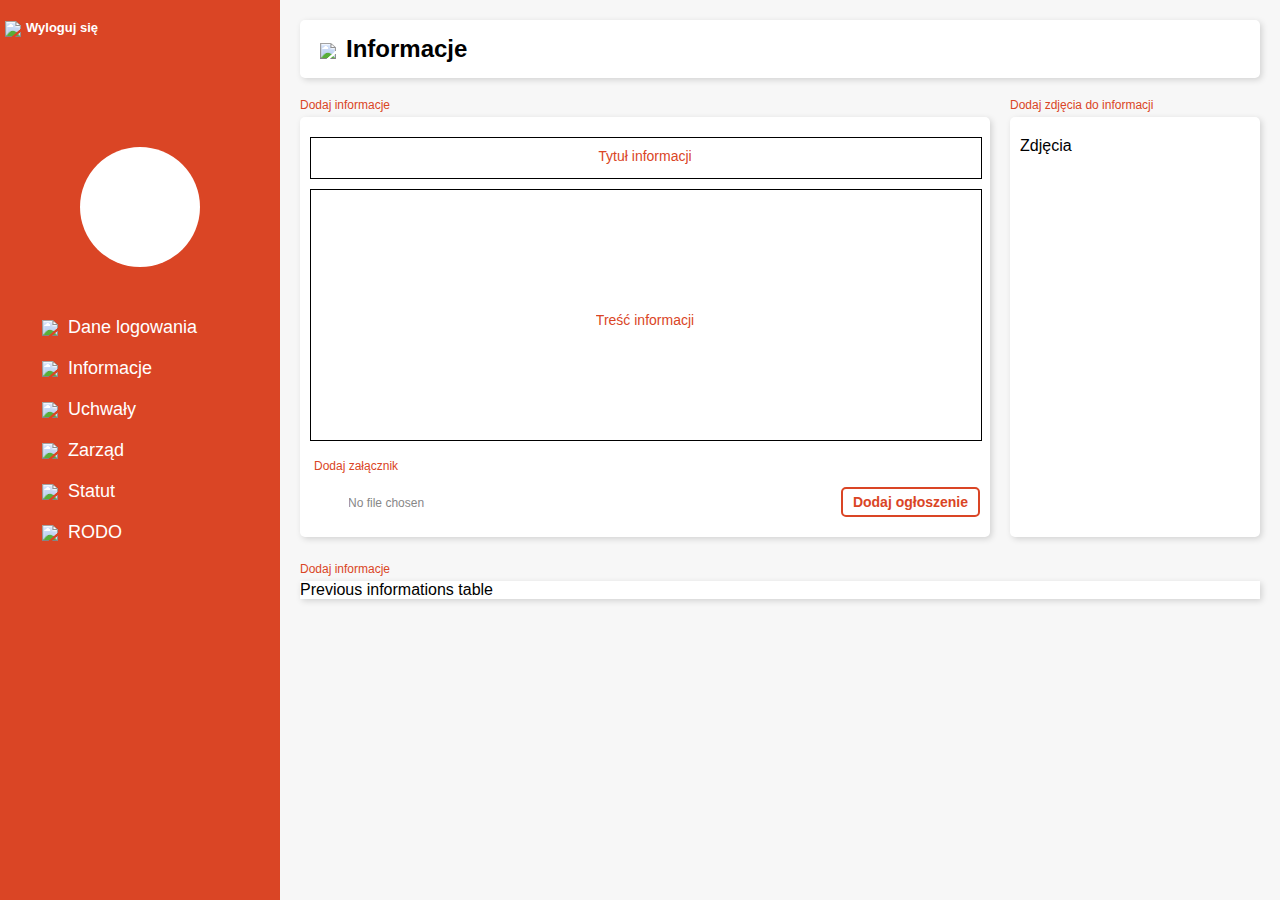
==== ZSW/html/admin-panel.html @ c2b4a00f "Dodałem html'e rodo, walne-zgr, admina i zarzad" ====
<!DOCTYPE html>
<html lang="en">
  <head>
    <meta charset="UTF-8" />
    <meta http-equiv="X-UA-Compatible" content="IE=edge" />
    <meta name="viewport" content="width=device-width, initial-scale=1.0" />
    <link rel="stylesheet" href="../pub/assets/css/admin-css.css" />
    <title>Admin</title>
  </head>
  <body>
    <main>
      <div class="left-menu">
        <div class="button-area">
          <button id="sign-out-button">
            <img src="../pub/assets/image/power-rounded.svg" />Wyloguj się
          </button>
        </div>
        <div class="user-icon"></div>
        <div class="menu">
          <ul>
            <li>
              <a href="#">
                <img src="../pub/assets/image/login-rounded.svg" />Dane
                logowania
              </a>
            </li>
            <li>
              <a href="#">
                <img src="../pub/assets/image/info-menu-icon.svg" />Informacje
              </a>
            </li>
            <li>
              <a href="#">
                <img
                  src="../pub/assets/image/file-text-edit-outline.svg"
                />Uchwały
              </a>
            </li>
            <li>
              <a href="#"
                ><img src="../pub/assets/image/team-line.svg" />Zarząd</a
              >
            </li>
            <li>
              <a href="#"
                ><img src="../pub/assets/image/paper-line.svg" />Statut</a
              >
            </li>
            <li>
              <a href="#"
                ><img src="../pub/assets/image/address-book.svg" />RODO</a
              >
            </li>
          </ul>
        </div>
      </div>
      <div class="main-content">
        <div class="up-navbar">
          <h1>
            <a href="#"
              ><img
                src="../pub/assets/image/arrow-back-circle-outline.svg" /></a
            >Informacje
          </h1>
        </div>
        <div class="box-title">
          <div class="inf-title"><p>Dodaj informacje</p></div>
          <div class="img-title"><p>Dodaj zdjęcia do informacji</p></div>
        </div>
        <div class="information-input-box">
          <div class="informations">
            <form class="form" autocomplete="off" method="post">
              <div class="tytul">
                <input
                  placeholder=" "
                  class="inf-form-input"
                  id="inf-title-input"
                  type="text"
                />
                <label for="inf-title-input" class="inf-form-label"
                  >Tytuł informacji</label
                >
              </div>
              <div class="tytul">
                <textarea
                  placeholder=" "
                  id="inf-text-input"
                  class="inf-form-input"
                  type="text"
                ></textarea>
                <label for="inf-text-input" class="inf-form-label"
                  >Treść informacji</label
                >
              </div>
            </form>
            <div class="attachment">
              <p id="attachment-title">Dodaj załącznik</p>
              <form action="#">
                <input type="file" id="input-attachment" />
                <label class="add-attachment" for="input-attachment"
                  ><img src="../pub/assets/image/pdf-icon-import.svg" alt=""
                /></label>
              </form>
            </div>
            <button id="add-inf">Dodaj ogłoszenie</button>
          </div>
          <div class="images-input-box"><p>Zdjęcia</p></div>
        </div>
        <div class="box-title">
          <div class="inf-title"><p>Dodaj informacje</p></div>
        </div>
        <div class="informations-table-area">
          <div class="informations-table">Previous informations table</div>
        </div>
      </div>
    </main>
  </body>
</html>
---- ZSW/pub/assets/css/admin-css.css ----
:root {
  --color-red: #da4525;
  --color-red-active: #c32b0a;
  --color-black: #1d1d1d;
  --color-grey: #878787;
}

* {
  padding: 0;
  margin: 0;
  overflow-x: hidden;
}

html {
  font-family: "Poppins", sans-serif;
}

body {
  background-color: rgb(247, 247, 247);
  box-sizing: border-box;
}

main {
  display: flex;
  justify-content: center;
}

.left-menu {
  background-color: var(--color-red);
  width: 280px;
  min-width: 280px;
  height: 100vh;
}

.user-icon {
  margin-top: 100px;
  margin: 100px auto 40px auto;
  width: 120px;
  height: 120px;
  border-radius: 50%;
  background-color: white;
}

.menu a {
  padding: 10px 0;
  width: 100%;
  padding-left: 15%;
  cursor: pointer;
  text-decoration: none;
  color: white;
}

.menu a:hover {
  background-color: var(--color-red-active);
}

.menu > ul {
  text-align: left;
  list-style: none;
  width: 100%;
}

.menu > ul > li {
  display: flex;
  justify-content: space-between;
  font-size: 18px;
}

.left-menu img {
  padding-right: 10px;
  vertical-align: middle;
  width: 22px;
}

.button-area img {
  width: 20px;
  padding-right: 5px;
}

#sign-out-button {
  margin: 10px 0 0 5px;
  padding: 10px 0;
  border: transparent;
  color: white;
  font-size: 13px;
  font-weight: bold;
  background-color: transparent;
  transition: 0.2s;
}

#sign-out-button:hover {
  cursor: pointer;
}

.main-content {
  width: 100%;
  height: 100vh;
}

.up-navbar {
  padding: 20px;
  min-width: 550px;
}

.up-navbar h1 {
  border-radius: 5px;
  box-shadow: 2px 2px 6px 0px rgba(0, 0, 0, 15%);
  background-color: white;
  padding: 15px 20px;
  font-size: 24px;
}

.up-navbar h1 img {
  padding-right: 10px;
  vertical-align: middle;
}

.information-input-box {
  display: flex;
  padding: 5px 0 25px 0;
  width: 100%;
}

.informations {
  margin-left: 20px;
  width: 100%;
  min-width: 600px;
  background-color: white;
  box-shadow: 2px 2px 6px 0px rgba(0, 0, 0, 15%);
  border-radius: 5px;
  position: relative;
}

.tytul {
  padding: 0 10px;
  position: relative;
}

.inf-form-input {
  width: 100%;
  border: 1px solid black;
  outline: none;
  resize: none;
}

.inf-form-label {
  font-size: 14px;
  color: var(--color-red);
  position: absolute;
  top: 50%;
  transform: translate(-50%, -30%);
  left: 50%;
  transition: 0.1s;
}

#inf-title-input {
  height: 40px;
  margin: 20px 0 10px 0;
  font-weight: bold;
  font-weight: 20px;
}

#inf-text-input {
  min-height: 250px;
}

.tytul input:focus + label,
.tytul input:not(:placeholder-shown) + label {
  opacity: 0;
}

.tytul textarea:focus + label,
.tytul textarea:not(:placeholder-shown) + label {
  opacity: 0;
}

input[type="file"] {
  margin: 20px 0 10px 35px;
  text-indent: -85px;
  font-size: 12px;
}

.attachment {
  position: relative;
  padding: 14px;
  color: var(--color-grey);
}

#add-inf {
  margin: 20px 10px;
  font-size: 14px;
  font-weight: bold;
  padding: 5px 10px;
  background-color: transparent;
  border-radius: 5px;
  border: 2px solid var(--color-red);
  outline: none;
  position: absolute;
  bottom: 0;
  right: 0;
  color: var(--color-red);
  transition: 0.2s;
}

#add-inf:hover {
  background-color: var(--color-red);
  border: 2px solid transparent;
  color: white;
}

/* #add-inf img {
  padding-right: 5px;
  vertical-align: middle;
} */

#attachment-title {
  font-size: 12px;
  color: var(--color-red);
}

.add-attachment img {
  padding-top: 10px;
  width: 30px;
  cursor: pointer;
  position: absolute;
  top: 58%;
  transform: translateY(-50%);
  left: 10px;
}

.add-attachment {
}

.images-input-box {
  margin: 0 20px;
  width: 230px;
  min-width: 230px;
  background-color: white;
  box-shadow: 2px 2px 6px 0px rgba(0, 0, 0, 15%);
  border-radius: 5px;
  padding: 20px 10px;
}

.informations-table-area {
  padding: 5px 20px 10px 20px;
}

.informations-table {
  width: 100%;
  background-color: white;
  box-shadow: 2px 2px 6px 0px rgba(0, 0, 0, 15%);
}

.box-title {
  display: flex;
  font-size: 12px;
  color: var(--color-red);
  width: 100%;
}

.inf-title {
  margin-left: 20px;
  width: 100%;
  min-width: 620px;
}

.img-title {
  margin: 0 20px;
  width: 230px;
  min-width: 230px;
  padding-right: 20px;
}
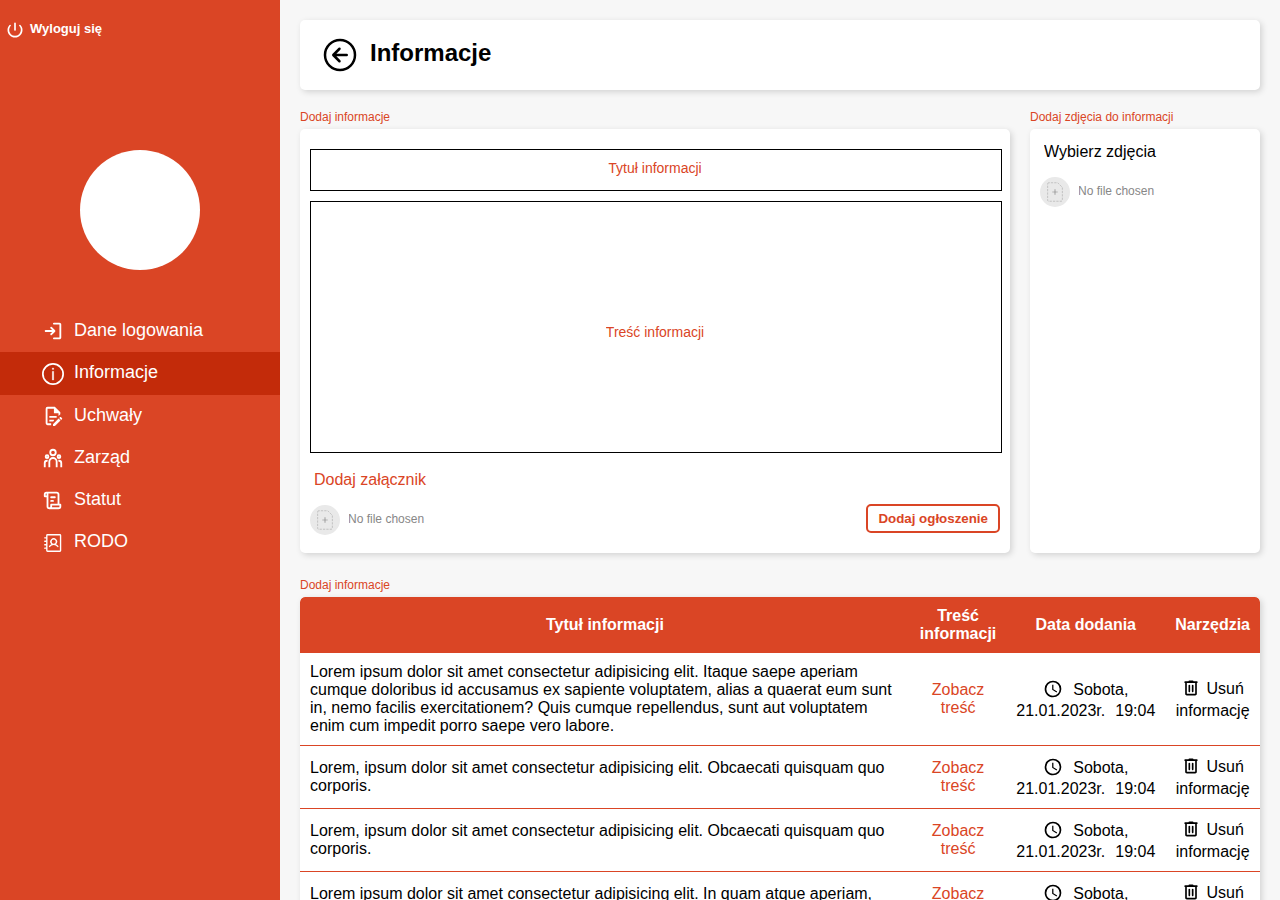
==== commit 60fccb61: "Dodałem html'a admin-panel" ====
--- a/ZSW/html/admin-panel.html
+++ b/ZSW/html/admin-panel.html
@@ -19,35 +19,35 @@
         <div class="menu">
           <ul>
             <li>
-              <a href="#">
+              <a href="#" id="dane-logowania">
                 <img src="../pub/assets/image/login-rounded.svg" />Dane
                 logowania
               </a>
             </li>
             <li>
-              <a href="#">
+              <a href="#" id="informacje">
                 <img src="../pub/assets/image/info-menu-icon.svg" />Informacje
               </a>
             </li>
             <li>
-              <a href="#">
+              <a href="#" id="uchwaly">
                 <img
                   src="../pub/assets/image/file-text-edit-outline.svg"
                 />Uchwały
               </a>
             </li>
             <li>
-              <a href="#"
+              <a href="#" id="zarzad"
                 ><img src="../pub/assets/image/team-line.svg" />Zarząd</a
               >
             </li>
             <li>
-              <a href="#"
+              <a href="#" id="statut"
                 ><img src="../pub/assets/image/paper-line.svg" />Statut</a
               >
             </li>
             <li>
-              <a href="#"
+              <a href="#" id="rodo"
                 ><img src="../pub/assets/image/address-book.svg" />RODO</a
               >
             </li>
@@ -104,13 +104,148 @@
             </div>
             <button id="add-inf">Dodaj ogłoszenie</button>
           </div>
-          <div class="images-input-box"><p>Zdjęcia</p></div>
+          <div class="images-input-box">
+            <div class="attachment">
+              <p id="add-images-text">Wybierz zdjęcia</p>
+              <form action="#">
+                <input type="file" id="input-attachment" />
+                <label class="add-attachment" for="input-attachment"
+                  ><img src="../pub/assets/image/pdf-icon-import.svg" alt=""
+                /></label>
+              </form>
+            </div>
+          </div>
         </div>
         <div class="box-title">
           <div class="inf-title"><p>Dodaj informacje</p></div>
         </div>
         <div class="informations-table-area">
-          <div class="informations-table">Previous informations table</div>
+          <div class="informations-table">
+            <table class="table-output">
+              <thead>
+                <tr>
+                  <th>Tytuł informacji</th>
+                  <th>Treść informacji</th>
+                  <th>Data dodania</th>
+                  <th>Narzędzia</th>
+                </tr>
+              </thead>
+              <tbody>
+                <tr>
+                  <td id="table-inf-titles">
+                    Lorem ipsum dolor sit amet consectetur adipisicing elit.
+                    Itaque saepe aperiam cumque doloribus id accusamus ex
+                    sapiente voluptatem, alias a quaerat eum sunt in, nemo
+                    facilis exercitationem? Quis cumque repellendus, sunt aut
+                    voluptatem enim cum impedit porro saepe vero labore.
+                  </td>
+                  <td><a href="#" id="tresc">Zobacz treść</a></td>
+                  <td id="data">
+                    <img src="../pub/assets/image/clock-outline.svg" />Sobota,
+                    21.01.2023r.<span>19:04</span>
+                  </td>
+                  <td id="usun">
+                    <button>
+                      <img
+                        src="../pub/assets/image/delete-outline-rounded.svg"
+                      />Usuń informację
+                    </button>
+                  </td>
+                </tr>
+                <tr>
+                  <td id="table-inf-titles">
+                    Lorem, ipsum dolor sit amet consectetur adipisicing elit.
+                    Obcaecati quisquam quo corporis.
+                  </td>
+                  <td><a href="#" id="tresc">Zobacz treść</a></td>
+                  <td id="data">
+                    <img src="../pub/assets/image/clock-outline.svg" />Sobota,
+                    21.01.2023r.<span>19:04</span>
+                  </td>
+                  <td id="usun">
+                    <button>
+                      <img
+                        src="../pub/assets/image/delete-outline-rounded.svg"
+                      />Usuń informację
+                    </button>
+                  </td>
+                </tr>
+                <tr>
+                  <td id="table-inf-titles">
+                    Lorem, ipsum dolor sit amet consectetur adipisicing elit.
+                    Obcaecati quisquam quo corporis.
+                  </td>
+                  <td><a href="#" id="tresc">Zobacz treść</a></td>
+                  <td id="data">
+                    <img src="../pub/assets/image/clock-outline.svg" />Sobota,
+                    21.01.2023r.<span>19:04</span>
+                  </td>
+                  <td id="usun">
+                    <button>
+                      <img
+                        src="../pub/assets/image/delete-outline-rounded.svg"
+                      />Usuń informację
+                    </button>
+                  </td>
+                </tr>
+                <tr>
+                  <td id="table-inf-titles">
+                    Lorem ipsum dolor sit amet consectetur adipisicing elit. In
+                    quam atque aperiam, labore nam suscipit.
+                  </td>
+                  <td><a href="#" id="tresc">Zobacz treść</a></td>
+                  <td id="data">
+                    <img src="../pub/assets/image/clock-outline.svg" />Sobota,
+                    21.01.2023r.<span>19:04</span>
+                  </td>
+                  <td id="usun">
+                    <button>
+                      <img
+                        src="../pub/assets/image/delete-outline-rounded.svg"
+                      />Usuń informację
+                    </button>
+                  </td>
+                </tr>
+                <tr>
+                  <td id="table-inf-titles">
+                    Lorem, ipsum dolor sit amet consectetur adipisicing elit.
+                    Obcaecati quisquam quo corporis.
+                  </td>
+                  <td><a href="#" id="tresc">Zobacz treść</a></td>
+                  <td id="data">
+                    <img src="../pub/assets/image/clock-outline.svg" />Sobota,
+                    21.01.2023r.<span>19:04</span>
+                  </td>
+                  <td id="usun">
+                    <button>
+                      <img
+                        src="../pub/assets/image/delete-outline-rounded.svg"
+                      />Usuń informację
+                    </button>
+                  </td>
+                </tr>
+                <tr>
+                  <td id="table-inf-titles">
+                    Lorem ipsum dolor sit amet consectetur adipisicing elit.
+                    Voluptatem facilis provident corrupti pariatur expedita quas
+                    quod autem earum eveniet reiciendis?
+                  </td>
+                  <td><a href="#" id="tresc">Zobacz treść</a></td>
+                  <td id="data">
+                    <img src="../pub/assets/image/clock-outline.svg" />Sobota,
+                    21.01.2023r.<span>19:04</span>
+                  </td>
+                  <td id="usun">
+                    <button>
+                      <img
+                        src="../pub/assets/image/delete-outline-rounded.svg"
+                      />Usuń informację
+                    </button>
+                  </td>
+                </tr>
+              </tbody>
+            </table>
+          </div>
         </div>
       </div>
     </main>
--- a/ZSW/pub/assets/css/admin-css.css
+++ b/ZSW/pub/assets/css/admin-css.css
@@ -3,6 +3,8 @@
   --color-red-active: #c32b0a;
   --color-black: #1d1d1d;
   --color-grey: #878787;
+  --table-row: #f7f7f7;
+  --table-row-odd: #e9e9e9;
 }
 
 * {
@@ -23,6 +25,10 @@
 main {
   display: flex;
   justify-content: center;
+}
+
+#informacje {
+  background-color: var(--color-red-active);
 }
 
 .left-menu {
@@ -188,7 +194,6 @@
 
 #add-inf {
   margin: 20px 10px;
-  font-size: 14px;
   font-weight: bold;
   padding: 5px 10px;
   background-color: transparent;
@@ -206,16 +211,19 @@
   background-color: var(--color-red);
   border: 2px solid transparent;
   color: white;
-}
-
-/* #add-inf img {
-  padding-right: 5px;
-  vertical-align: middle;
-} */
+  cursor: pointer;
+}
 
 #attachment-title {
-  font-size: 12px;
-  color: var(--color-red);
+  color: var(--color-red);
+}
+
+#add-images-text {
+  color: black;
+}
+
+.add-images-btn-area {
+  padding: 0 10px;
 }
 
 .add-attachment img {
@@ -223,12 +231,9 @@
   width: 30px;
   cursor: pointer;
   position: absolute;
-  top: 58%;
+  top: 60%;
   transform: translateY(-50%);
   left: 10px;
-}
-
-.add-attachment {
 }
 
 .images-input-box {
@@ -238,17 +243,6 @@
   background-color: white;
   box-shadow: 2px 2px 6px 0px rgba(0, 0, 0, 15%);
   border-radius: 5px;
-  padding: 20px 10px;
-}
-
-.informations-table-area {
-  padding: 5px 20px 10px 20px;
-}
-
-.informations-table {
-  width: 100%;
-  background-color: white;
-  box-shadow: 2px 2px 6px 0px rgba(0, 0, 0, 15%);
 }
 
 .box-title {
@@ -268,5 +262,79 @@
   margin: 0 20px;
   width: 230px;
   min-width: 230px;
-  padding-right: 20px;
-}
+}
+
+.informations-table-area {
+  padding: 5px 20px 10px 20px;
+}
+
+.informations-table {
+  background-color: white;
+  box-shadow: 2px 2px 6px 0px rgba(0, 0, 0, 15%);
+  overflow-y: auto;
+  overflow-x: auto;
+  border-radius: 5px;
+  max-height: 600px;
+}
+
+.table-output {
+  border-radius: 5px 5px 0 0;
+  width: 100%;
+  border-collapse: collapse;
+  overflow: hidden;
+  text-align: center;
+}
+.table-output thead tr {
+  background-color: var(--color-red);
+  color: white;
+}
+
+#table-inf-titles {
+  text-align: left;
+  width: 800px;
+  min-width: 400px;
+}
+
+#tresc {
+  color: var(--color-red);
+  text-decoration: none;
+}
+
+#data span {
+  padding-left: 10px;
+}
+
+#data img {
+  vertical-align: middle;
+  width: 20px;
+  padding-right: 10px;
+  padding-bottom: 3px;
+}
+
+#usun img {
+  vertical-align: middle;
+  width: 20px;
+  padding-right: 5px;
+  padding-bottom: 4px;
+}
+
+#usun button {
+  background-color: transparent;
+  border: transparent;
+  outline: none;
+  font-size: 16px;
+  cursor: pointer;
+}
+
+.table-output th,
+.table-output td {
+  padding: 10px 10px;
+}
+
+.table-output tbody tr {
+  border-bottom: 1px solid var(--color-red);
+}
+
+.table-output tbody tr:last-of-type {
+  border-bottom: 2px solid var(--color-red-active);
+}
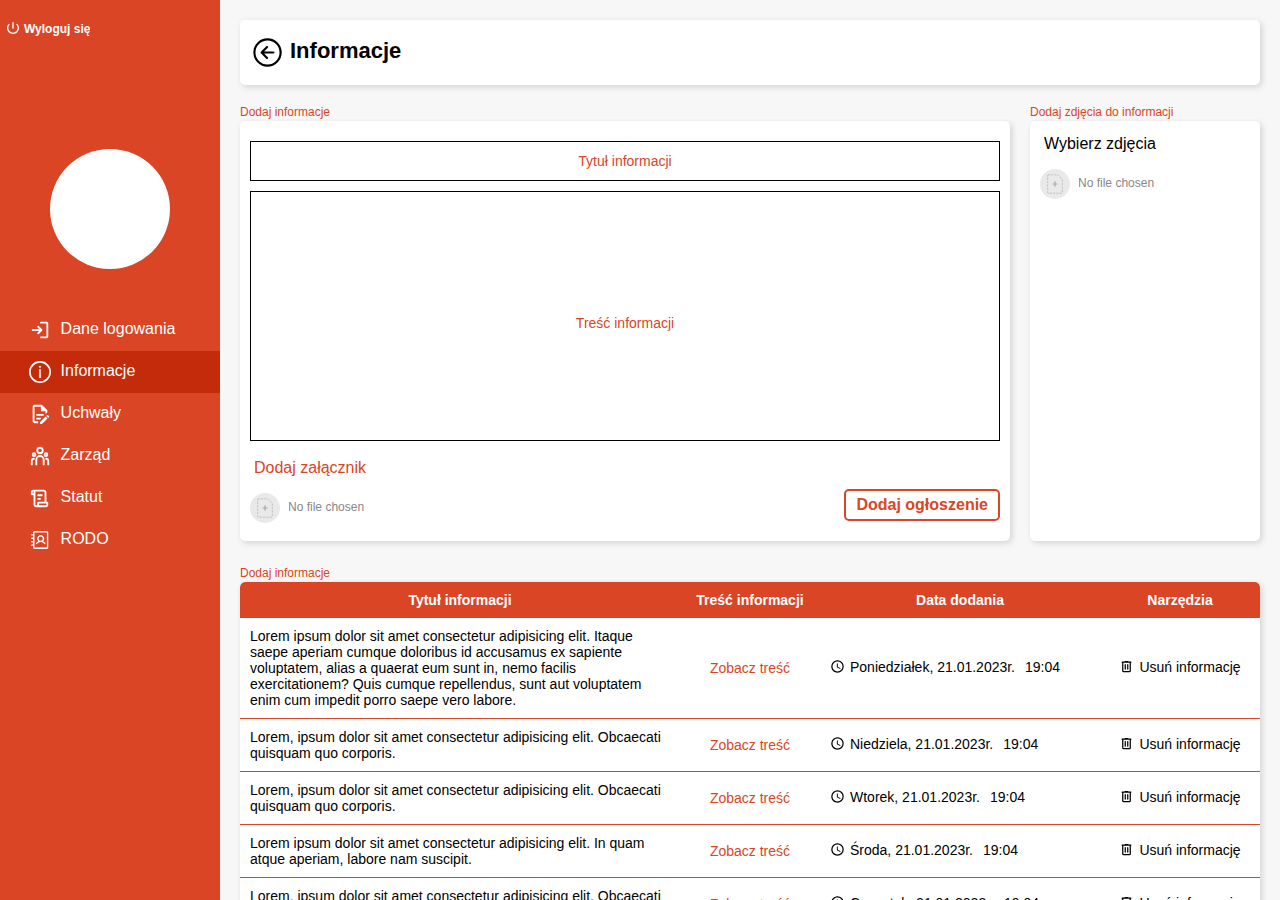
==== commit 4a277b97: "Cały folder, image, admin panele, cssy admin, js" ====
--- a/ZSW/html/admin-panel.html
+++ b/ZSW/html/admin-panel.html
@@ -1,5 +1,5 @@
 <!DOCTYPE html>
-<html lang="en">
+<html lang="pl">
   <head>
     <meta charset="UTF-8" />
     <meta http-equiv="X-UA-Compatible" content="IE=edge" />
@@ -19,13 +19,13 @@
         <div class="menu">
           <ul>
             <li>
-              <a href="#" id="dane-logowania">
+              <a href="admin_dane_logowania.html" id="dane-logowania">
                 <img src="../pub/assets/image/login-rounded.svg" />Dane
                 logowania
               </a>
             </li>
             <li>
-              <a href="#" id="informacje">
+              <a href="admin-panel.html" id="informacje">
                 <img src="../pub/assets/image/info-menu-icon.svg" />Informacje
               </a>
             </li>
@@ -42,12 +42,12 @@
               >
             </li>
             <li>
-              <a href="#" id="statut"
+              <a href="admin_statut.html" id="statut"
                 ><img src="../pub/assets/image/paper-line.svg" />Statut</a
               >
             </li>
             <li>
-              <a href="#" id="rodo"
+              <a href="admin_rodo.html" id="rodo"
                 ><img src="../pub/assets/image/address-book.svg" />RODO</a
               >
             </li>
@@ -57,7 +57,7 @@
       <div class="main-content">
         <div class="up-navbar">
           <h1>
-            <a href="#"
+            <a onclick="history.back()"
               ><img
                 src="../pub/assets/image/arrow-back-circle-outline.svg" /></a
             >Informacje
@@ -139,10 +139,13 @@
                     facilis exercitationem? Quis cumque repellendus, sunt aut
                     voluptatem enim cum impedit porro saepe vero labore.
                   </td>
-                  <td><a href="#" id="tresc">Zobacz treść</a></td>
-                  <td id="data">
-                    <img src="../pub/assets/image/clock-outline.svg" />Sobota,
-                    21.01.2023r.<span>19:04</span>
+                  <td id="table-tresc">
+                    <a href="#" id="tresc">Zobacz treść</a>
+                  </td>
+                  <td id="data">
+                    <img
+                      src="../pub/assets/image/clock-outline.svg"
+                    />Poniedziałek, 21.01.2023r.<span>19:04</span>
                   </td>
                   <td id="usun">
                     <button>
@@ -159,8 +162,9 @@
                   </td>
                   <td><a href="#" id="tresc">Zobacz treść</a></td>
                   <td id="data">
-                    <img src="../pub/assets/image/clock-outline.svg" />Sobota,
-                    21.01.2023r.<span>19:04</span>
+                    <img
+                      src="../pub/assets/image/clock-outline.svg"
+                    />Niedziela, 21.01.2023r.<span>19:04</span>
                   </td>
                   <td id="usun">
                     <button>
@@ -177,7 +181,7 @@
                   </td>
                   <td><a href="#" id="tresc">Zobacz treść</a></td>
                   <td id="data">
-                    <img src="../pub/assets/image/clock-outline.svg" />Sobota,
+                    <img src="../pub/assets/image/clock-outline.svg" />Wtorek,
                     21.01.2023r.<span>19:04</span>
                   </td>
                   <td id="usun">
@@ -195,7 +199,7 @@
                   </td>
                   <td><a href="#" id="tresc">Zobacz treść</a></td>
                   <td id="data">
-                    <img src="../pub/assets/image/clock-outline.svg" />Sobota,
+                    <img src="../pub/assets/image/clock-outline.svg" />Środa,
                     21.01.2023r.<span>19:04</span>
                   </td>
                   <td id="usun">
@@ -213,7 +217,7 @@
                   </td>
                   <td><a href="#" id="tresc">Zobacz treść</a></td>
                   <td id="data">
-                    <img src="../pub/assets/image/clock-outline.svg" />Sobota,
+                    <img src="../pub/assets/image/clock-outline.svg" />Czwartek,
                     21.01.2023r.<span>19:04</span>
                   </td>
                   <td id="usun">
@@ -232,7 +236,7 @@
                   </td>
                   <td><a href="#" id="tresc">Zobacz treść</a></td>
                   <td id="data">
-                    <img src="../pub/assets/image/clock-outline.svg" />Sobota,
+                    <img src="../pub/assets/image/clock-outline.svg" />Piątek,
                     21.01.2023r.<span>19:04</span>
                   </td>
                   <td id="usun">
--- a/ZSW/pub/assets/css/admin-css.css
+++ b/ZSW/pub/assets/css/admin-css.css
@@ -3,8 +3,6 @@
   --color-red-active: #c32b0a;
   --color-black: #1d1d1d;
   --color-grey: #878787;
-  --table-row: #f7f7f7;
-  --table-row-odd: #e9e9e9;
 }
 
 * {
@@ -19,7 +17,6 @@
 
 body {
   background-color: rgb(247, 247, 247);
-  box-sizing: border-box;
 }
 
 main {
@@ -33,8 +30,8 @@
 
 .left-menu {
   background-color: var(--color-red);
-  width: 280px;
-  min-width: 280px;
+  width: 220px;
+  min-width: 220px;
   height: 100vh;
 }
 
@@ -50,7 +47,7 @@
 .menu a {
   padding: 10px 0;
   width: 100%;
-  padding-left: 15%;
+  padding-left: 13%;
   cursor: pointer;
   text-decoration: none;
   color: white;
@@ -69,7 +66,7 @@
 .menu > ul > li {
   display: flex;
   justify-content: space-between;
-  font-size: 18px;
+  font-size: 16px;
 }
 
 .left-menu img {
@@ -79,8 +76,9 @@
 }
 
 .button-area img {
-  width: 20px;
-  padding-right: 5px;
+  width: 16px;
+  padding-right: 3px;
+  padding-bottom: 3px;
 }
 
 #sign-out-button {
@@ -88,7 +86,7 @@
   padding: 10px 0;
   border: transparent;
   color: white;
-  font-size: 13px;
+  font-size: 12px;
   font-weight: bold;
   background-color: transparent;
   transition: 0.2s;
@@ -112,23 +110,25 @@
   border-radius: 5px;
   box-shadow: 2px 2px 6px 0px rgba(0, 0, 0, 15%);
   background-color: white;
-  padding: 15px 20px;
-  font-size: 24px;
+  padding: 15px 10px;
+  font-size: 22px;
 }
 
 .up-navbar h1 img {
-  padding-right: 10px;
+  cursor: pointer;
+  width: 35px;
+  padding-right: 5px;
   vertical-align: middle;
 }
 
 .information-input-box {
   display: flex;
-  padding: 5px 0 25px 0;
+  padding: 2px 0 25px 0;
   width: 100%;
 }
 
 .informations {
-  margin-left: 20px;
+  margin-inline: 20px;
   width: 100%;
   min-width: 600px;
   background-color: white;
@@ -143,6 +143,7 @@
 }
 
 .inf-form-input {
+  font-size: 16px;
   width: 100%;
   border: 1px solid black;
   outline: none;
@@ -154,19 +155,23 @@
   color: var(--color-red);
   position: absolute;
   top: 50%;
-  transform: translate(-50%, -30%);
+  transform: translate(-50%, -20%);
   left: 50%;
-  transition: 0.1s;
 }
 
 #inf-title-input {
+  box-sizing: border-box;
+  width: 100%;
+  font-size: 18px;
   height: 40px;
+  padding-inline: 10px;
   margin: 20px 0 10px 0;
   font-weight: bold;
-  font-weight: 20px;
 }
 
 #inf-text-input {
+  box-sizing: border-box;
+  padding: 10px;
   min-height: 250px;
 }
 
@@ -193,6 +198,7 @@
 }
 
 #add-inf {
+  font-size: 16px;
   margin: 20px 10px;
   font-weight: bold;
   padding: 5px 10px;
@@ -237,7 +243,7 @@
 }
 
 .images-input-box {
-  margin: 0 20px;
+  margin-right: 20px;
   width: 230px;
   min-width: 230px;
   background-color: white;
@@ -255,7 +261,7 @@
 .inf-title {
   margin-left: 20px;
   width: 100%;
-  min-width: 620px;
+  min-width: 600px;
 }
 
 .img-title {
@@ -265,7 +271,7 @@
 }
 
 .informations-table-area {
-  padding: 5px 20px 10px 20px;
+  padding: 2px 20px 10px 20px;
 }
 
 .informations-table {
@@ -283,21 +289,38 @@
   border-collapse: collapse;
   overflow: hidden;
   text-align: center;
+  font-size: 14px;
 }
 .table-output thead tr {
   background-color: var(--color-red);
   color: white;
+  font-size: 14px;
 }
 
 #table-inf-titles {
   text-align: left;
-  width: 800px;
-  min-width: 400px;
+  min-width: 300px;
 }
 
 #tresc {
   color: var(--color-red);
   text-decoration: none;
+}
+
+#table-tresc {
+  width: 120px;
+  min-width: 80px;
+}
+
+#data {
+  width: 260px;
+  min-width: 160px;
+  text-align: left;
+}
+
+#usun {
+  width: 140px;
+  min-width: 100px;
 }
 
 #data span {
@@ -306,14 +329,14 @@
 
 #data img {
   vertical-align: middle;
-  width: 20px;
-  padding-right: 10px;
+  width: 15px;
+  padding-right: 5px;
   padding-bottom: 3px;
 }
 
 #usun img {
   vertical-align: middle;
-  width: 20px;
+  width: 15px;
   padding-right: 5px;
   padding-bottom: 4px;
 }
@@ -322,7 +345,7 @@
   background-color: transparent;
   border: transparent;
   outline: none;
-  font-size: 16px;
+  font-size: 14px;
   cursor: pointer;
 }
 
@@ -334,7 +357,6 @@
 .table-output tbody tr {
   border-bottom: 1px solid var(--color-red);
 }
-
 .table-output tbody tr:last-of-type {
   border-bottom: 2px solid var(--color-red-active);
 }
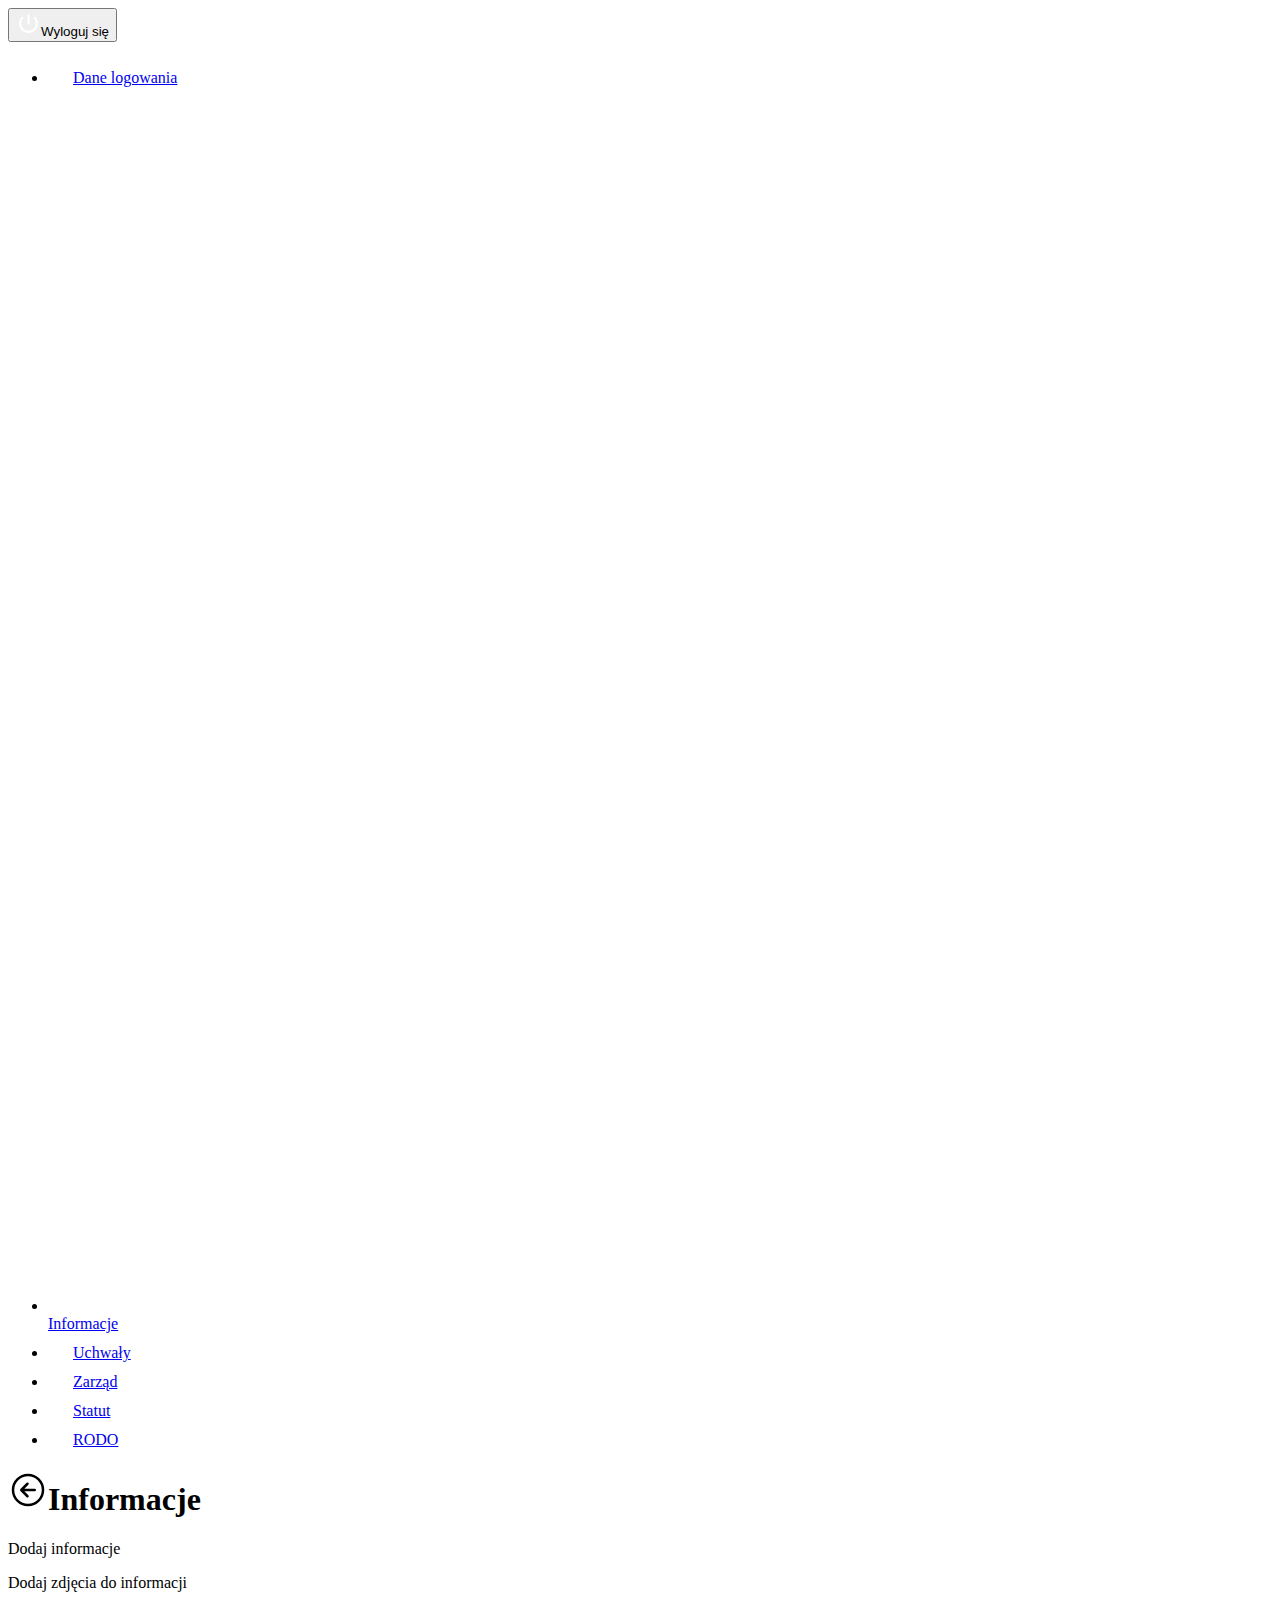
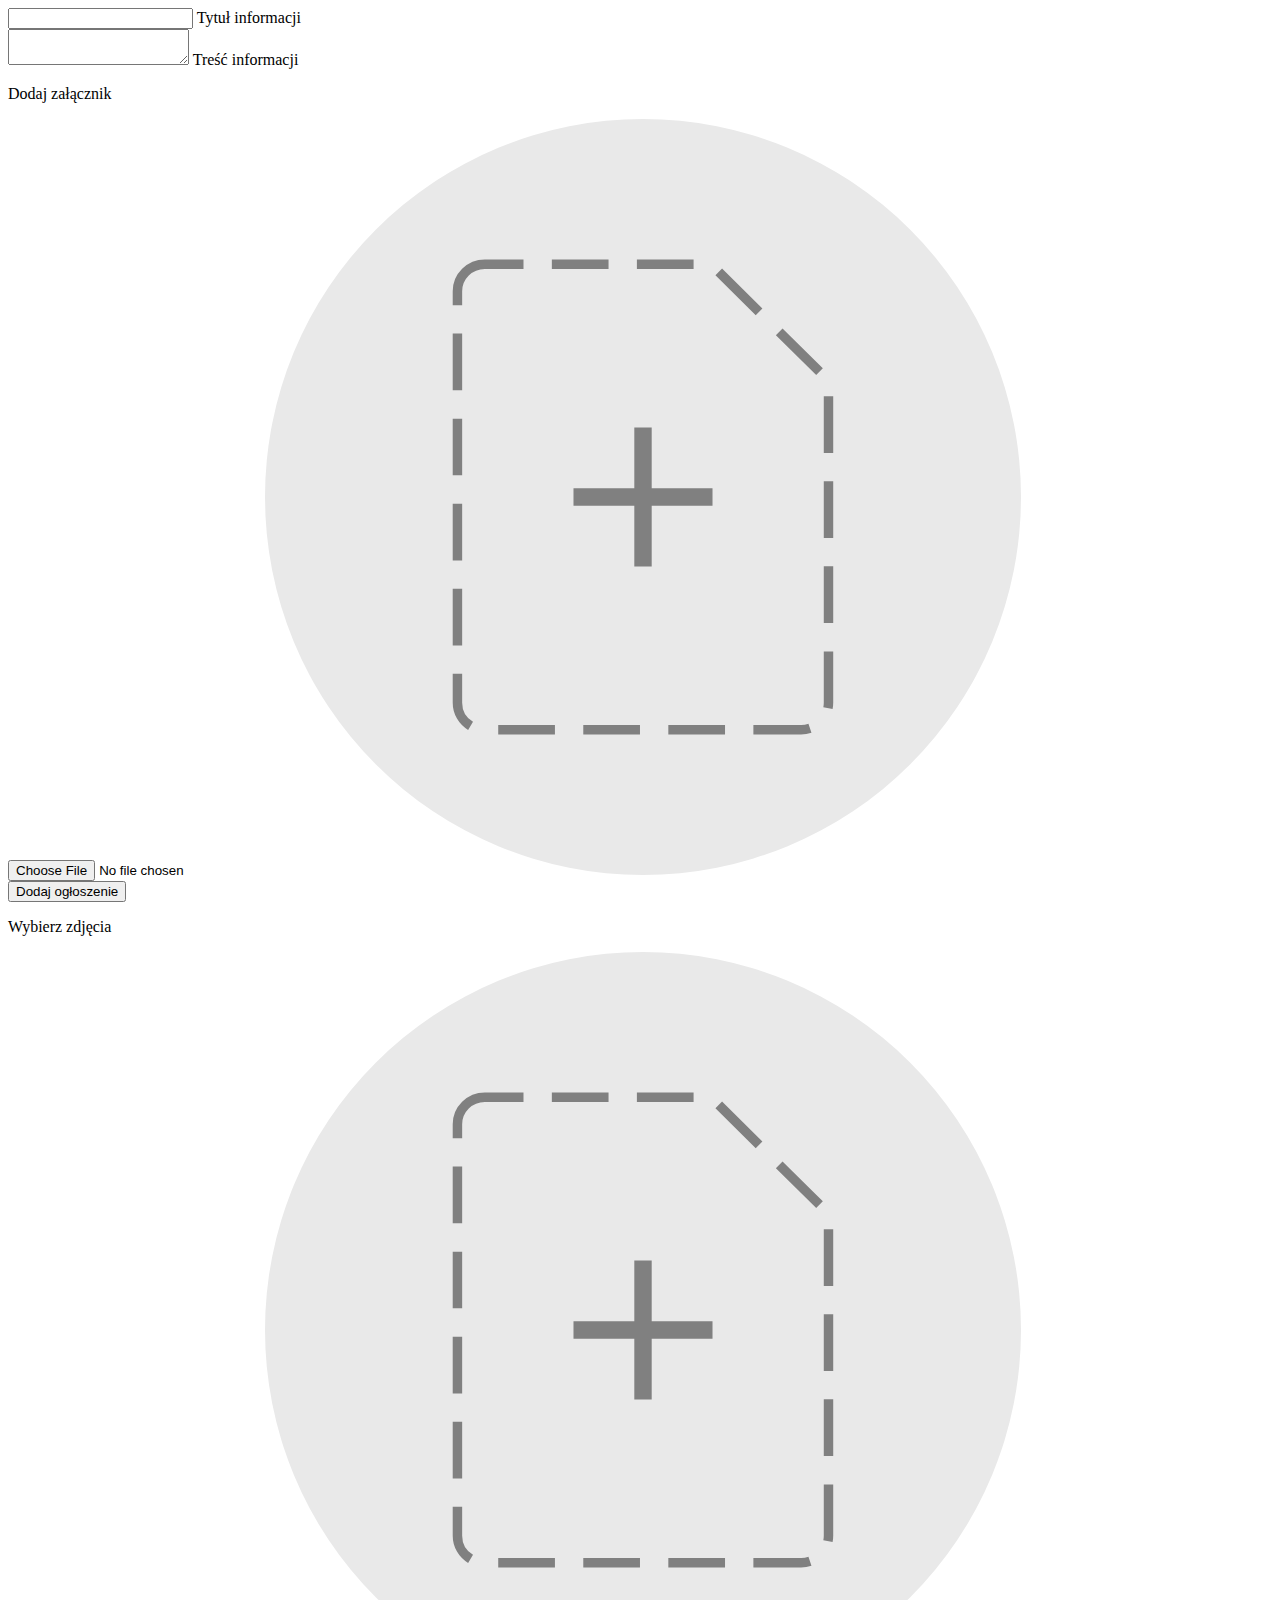
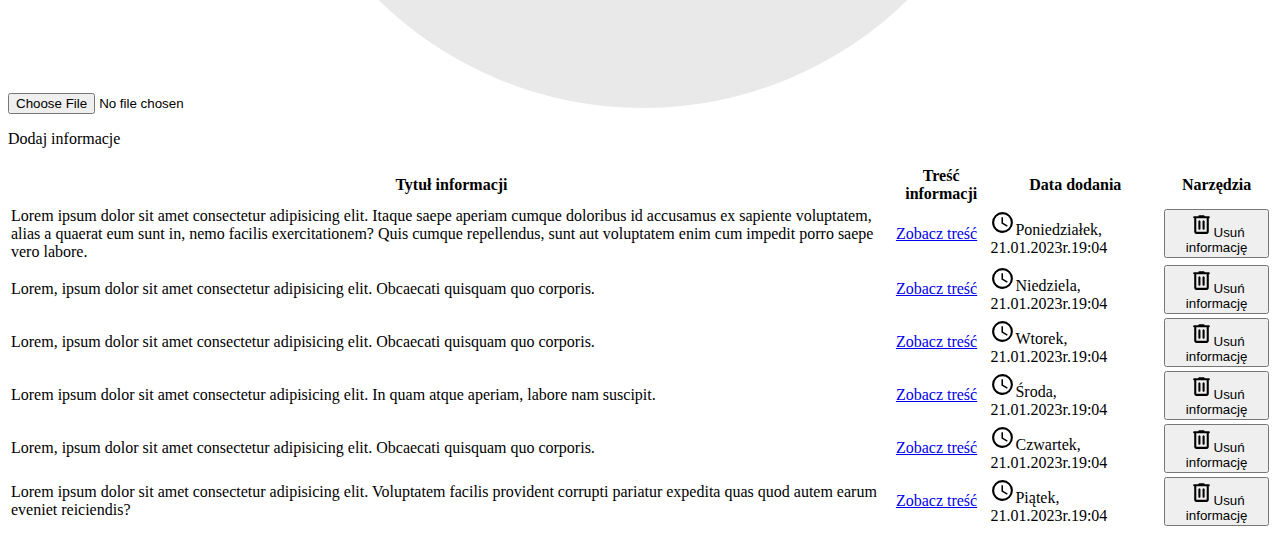
==== commit 0220cb67: "Elo" ====
--- a/ZSW/html/admin-panel.html
+++ b/ZSW/html/admin-panel.html
@@ -4,7 +4,7 @@
     <meta charset="UTF-8" />
     <meta http-equiv="X-UA-Compatible" content="IE=edge" />
     <meta name="viewport" content="width=device-width, initial-scale=1.0" />
-    <link rel="stylesheet" href="../pub/assets/css/admin-css.css" />
+    <link rel="stylesheet" href="assets/css/admin-css.css" />
     <title>Admin</title>
   </head>
   <body>
